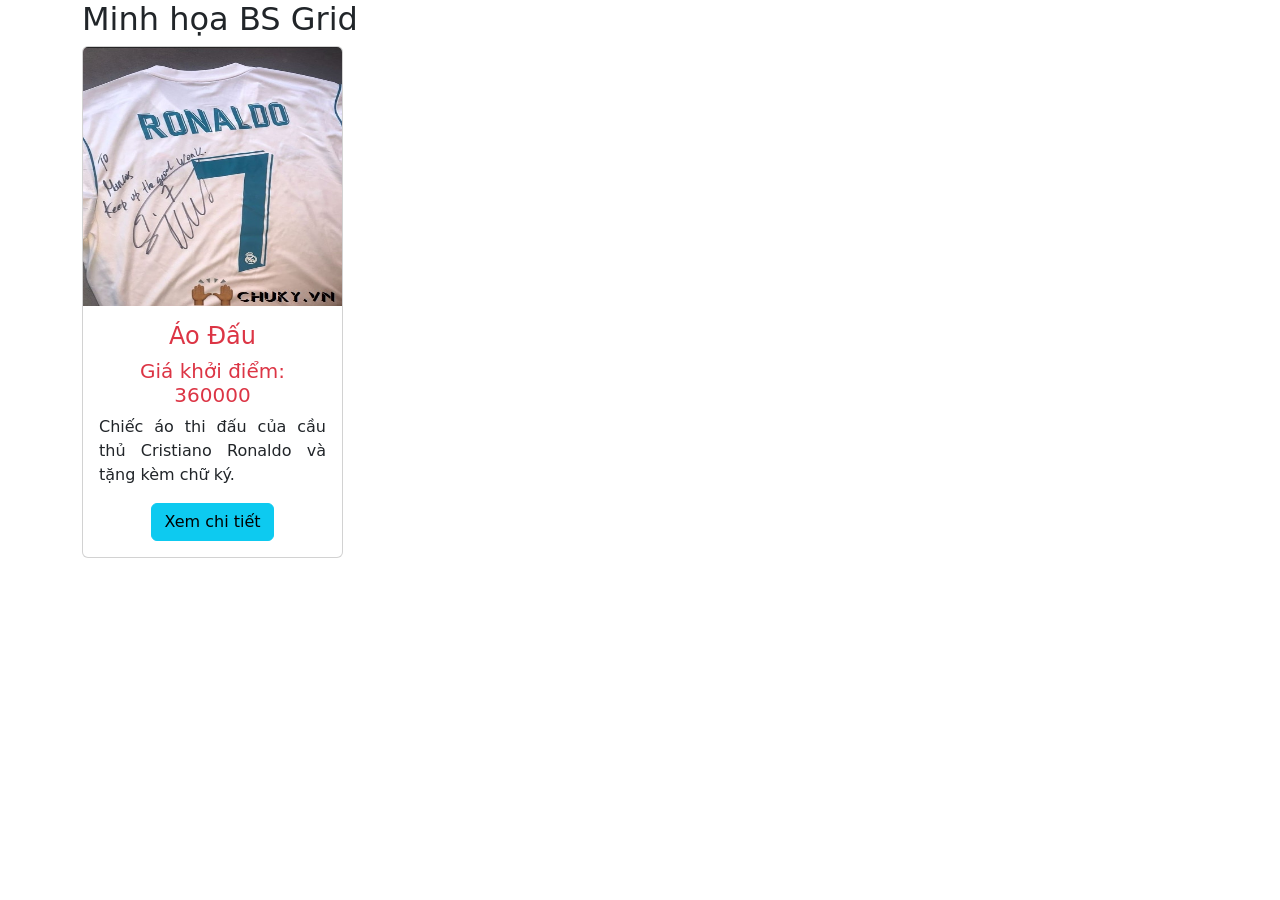
==== sanpham.html @ fbd32de6 "thuan" ====
<!DOCTYPE html>
<html>
    <head>
        <title>Danh sách sản phẩm</title>
        <meta charset="utf-8">
        <!-- Latest compiled and minified CSS -->
<link href="https://cdn.jsdelivr.net/npm/bootstrap@5.3.8/dist/css/bootstrap.min.css" rel="stylesheet">

<!-- Latest compiled JavaScript -->
<script src="https://cdn.jsdelivr.net/npm/bootstrap@5.3.8/dist/js/bootstrap.bundle.min.js"></script>
    </head>
    <body>
        <div class="container">
            <h2>Minh họa BS Grid</h2>
            <div class="row row-cols-1 row-cols-md-4 g-4">
                <div class="col text-center">
                    <div class = "card product-item">
                        <div class ="ratio ratio-1x1 product-image">
                            <img src ="assets/images/aodau.jpg"alt= "Áo Đấu"class="card-img-top">
                        </div>
                        <!--Có thể tùy chỉnh style = "max-width:200px; width:100%"-->
                        <div class ="card-body product-info">
                            <h4 class ="card-title text-danger">Áo Đấu</h4>
                            <h5 class ="text-danger">Giá khởi điểm: 360000</h5>
                            <p style ="text-align:justify">
                                Chiếc áo thi đấu của cầu thủ Cristiano Ronaldo và tặng kèm chữ ký.
                            </p>
                            <a href ="#"class = "btn btn-info">Xem chi tiết</a>
                        </div>
                    </div>
                </div>
            </div>
        </div>
    </body>
</html>
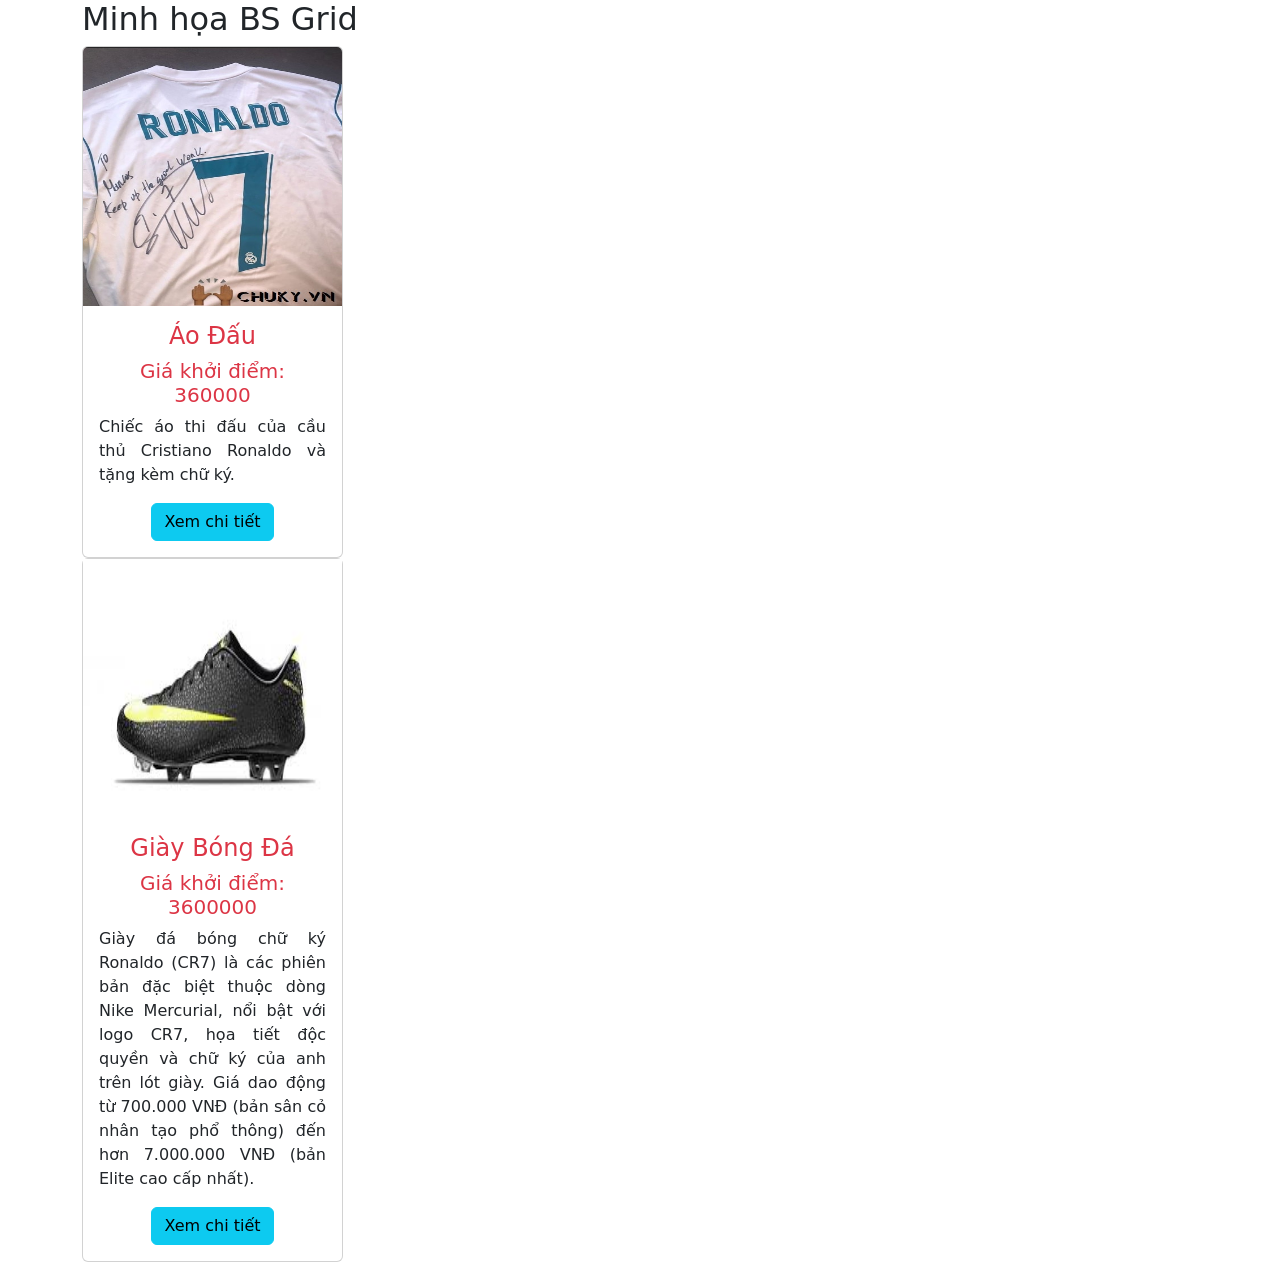
==== commit 99d73daf: "thuan" ====
--- a/sanpham.html
+++ b/sanpham.html
@@ -12,7 +12,7 @@
     <body>
         <div class="container">
             <h2>Minh họa BS Grid</h2>
-            <div class="row row-cols-1 row-cols-md-4 g-4">
+            <div class="row row-cols-md-4 g-4">
                 <div class="col text-center">
                     <div class = "card product-item">
                         <div class ="ratio ratio-1x1 product-image">
@@ -30,6 +30,25 @@
                     </div>
                 </div>
             </div>
+
+            <div class="row row-cols-1 row-cols-md-4 g-4">
+                <div class="col text-center">
+                    <div class = "card product-item">
+                        <div class ="ratio ratio-1x1 product-image">
+                            <img src ="assets/images/giay.jfif"alt= Giày Bóng Đá"class="card-img-top">
+                        </div>
+                        <!--Có thể tùy chỉnh style = "max-width:200px; width:100%"-->
+                        <div class ="card-body product-info">
+                            <h4 class ="card-title text-danger">Giày Bóng Đá</h4>
+                            <h5 class ="text-danger">Giá khởi điểm: 3600000</h5>
+                            <p style ="text-align:justify">
+                                Giày đá bóng chữ ký Ronaldo (CR7) là các phiên bản đặc biệt thuộc dòng Nike Mercurial, nổi bật với logo CR7, họa tiết độc quyền và chữ ký của anh trên lót giày. Giá dao động từ 700.000 VNĐ (bản sân cỏ nhân tạo phổ thông) đến hơn 7.000.000 VNĐ (bản Elite cao cấp nhất).
+                            </p>
+                            <a href ="#"class = "btn btn-info">Xem chi tiết</a>
+                        </div>
+                    </div>
+                </div>
+            </div>
         </div>
     </body>
 </html>
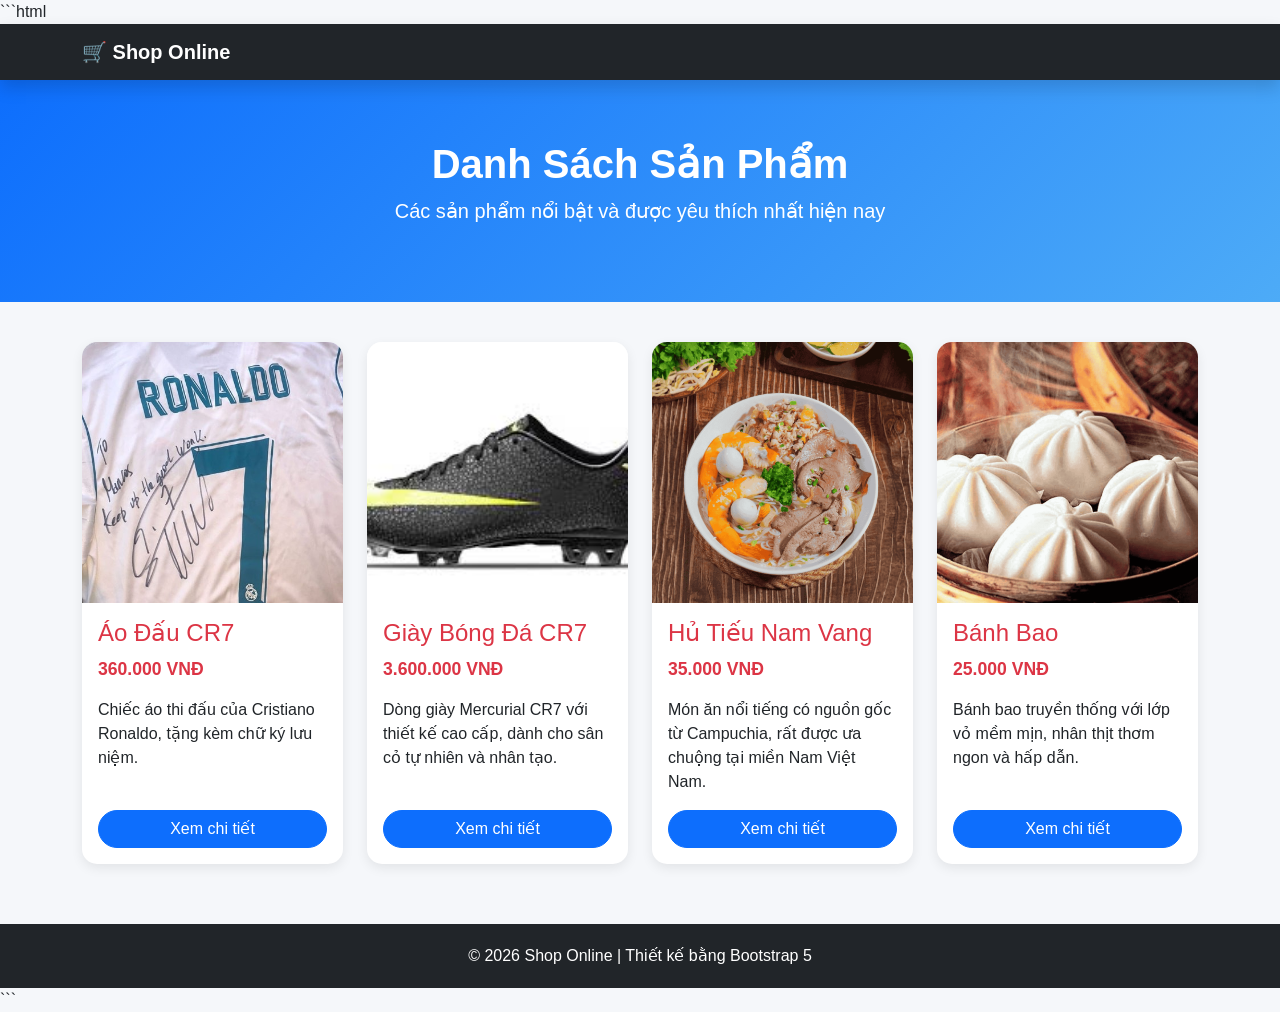
==== commit 70ca8bda: "thuan" ====
--- a/sanpham.html
+++ b/sanpham.html
@@ -1,54 +1,232 @@
+```html
 <!DOCTYPE html>
-<html>
-    <head>
-        <title>Danh sách sản phẩm</title>
-        <meta charset="utf-8">
-        <!-- Latest compiled and minified CSS -->
-<link href="https://cdn.jsdelivr.net/npm/bootstrap@5.3.8/dist/css/bootstrap.min.css" rel="stylesheet">
-
-<!-- Latest compiled JavaScript -->
-<script src="https://cdn.jsdelivr.net/npm/bootstrap@5.3.8/dist/js/bootstrap.bundle.min.js"></script>
-    </head>
-    <body>
+<html lang="vi">
+<head>
+    <meta charset="UTF-8">
+    <meta name="viewport" content="width=device-width, initial-scale=1.0">
+    <title>Danh Sách Sản Phẩm</title>
+
+    <!-- Bootstrap 5 -->
+    <link href="https://cdn.jsdelivr.net/npm/bootstrap@5.3.8/dist/css/bootstrap.min.css" rel="stylesheet">
+
+    <style>
+        body{
+            background:#f5f7fa;
+            font-family: Arial, Helvetica, sans-serif;
+        }
+
+        .hero{
+            background: linear-gradient(135deg,#0d6efd,#4dabf7);
+            color:white;
+            padding:60px 0;
+            margin-bottom:40px;
+            text-align:center;
+        }
+
+        .hero h1{
+            font-weight:bold;
+        }
+
+        .product-item{
+            height:100%;
+            border:none;
+            border-radius:15px;
+            overflow:hidden;
+            transition:all .3s ease;
+            box-shadow:0 4px 12px rgba(0,0,0,.08);
+        }
+
+        .product-item:hover{
+            transform:translateY(-8px);
+            box-shadow:0 10px 25px rgba(0,0,0,.15);
+        }
+
+        .product-image img{
+            width:100%;
+            height:100%;
+            object-fit:cover;
+        }
+
+        .product-info{
+            display:flex;
+            flex-direction:column;
+        }
+
+        .price{
+            color:#dc3545;
+            font-weight:bold;
+            font-size:1.1rem;
+        }
+
+        .btn-detail{
+            margin-top:auto;
+            border-radius:30px;
+        }
+
+        footer{
+            margin-top:60px;
+            background:#212529;
+            color:white;
+            text-align:center;
+            padding:20px;
+        }
+    </style>
+</head>
+
+<body>
+
+    <!-- Navbar -->
+    <nav class="navbar navbar-expand-lg navbar-dark bg-dark shadow">
         <div class="container">
-            <h2>Minh họa BS Grid</h2>
-            <div class="row row-cols-md-4 g-4">
-                <div class="col text-center">
-                    <div class = "card product-item">
-                        <div class ="ratio ratio-1x1 product-image">
-                            <img src ="assets/images/aodau.jpg"alt= "Áo Đấu"class="card-img-top">
-                        </div>
-                        <!--Có thể tùy chỉnh style = "max-width:200px; width:100%"-->
-                        <div class ="card-body product-info">
-                            <h4 class ="card-title text-danger">Áo Đấu</h4>
-                            <h5 class ="text-danger">Giá khởi điểm: 360000</h5>
-                            <p style ="text-align:justify">
-                                Chiếc áo thi đấu của cầu thủ Cristiano Ronaldo và tặng kèm chữ ký.
-                            </p>
-                            <a href ="#"class = "btn btn-info">Xem chi tiết</a>
-                        </div>
-                    </div>
-                </div>
-            </div>
-
-            <div class="row row-cols-1 row-cols-md-4 g-4">
-                <div class="col text-center">
-                    <div class = "card product-item">
-                        <div class ="ratio ratio-1x1 product-image">
-                            <img src ="assets/images/giay.jfif"alt= Giày Bóng Đá"class="card-img-top">
-                        </div>
-                        <!--Có thể tùy chỉnh style = "max-width:200px; width:100%"-->
-                        <div class ="card-body product-info">
-                            <h4 class ="card-title text-danger">Giày Bóng Đá</h4>
-                            <h5 class ="text-danger">Giá khởi điểm: 3600000</h5>
-                            <p style ="text-align:justify">
-                                Giày đá bóng chữ ký Ronaldo (CR7) là các phiên bản đặc biệt thuộc dòng Nike Mercurial, nổi bật với logo CR7, họa tiết độc quyền và chữ ký của anh trên lót giày. Giá dao động từ 700.000 VNĐ (bản sân cỏ nhân tạo phổ thông) đến hơn 7.000.000 VNĐ (bản Elite cao cấp nhất).
-                            </p>
-                            <a href ="#"class = "btn btn-info">Xem chi tiết</a>
-                        </div>
-                    </div>
-                </div>
-            </div>
+            <a class="navbar-brand fw-bold" href="#">
+                🛒 Shop Online
+            </a>
         </div>
-    </body>
-</html>+    </nav>
+
+    <!-- Banner -->
+    <section class="hero">
+        <div class="container">
+            <h1>Danh Sách Sản Phẩm</h1>
+            <p class="lead">
+                Các sản phẩm nổi bật và được yêu thích nhất hiện nay
+            </p>
+        </div>
+    </section>
+
+    <!-- Danh sách sản phẩm -->
+    <div class="container">
+
+        <div class="row row-cols-1 row-cols-md-2 row-cols-xl-4 g-4">
+
+            <!-- Áo đấu -->
+            <div class="col">
+                <div class="card product-item">
+                    <div class="ratio ratio-1x1 product-image">
+                        <img src="assets/images/aodau.jpg" alt="Áo Đấu">
+                    </div>
+
+                    <div class="card-body product-info">
+                        <h4 class="card-title text-danger">
+                            Áo Đấu CR7
+                        </h4>
+
+                        <p class="price">
+                            360.000 VNĐ
+                        </p>
+
+                        <p>
+                            Chiếc áo thi đấu của Cristiano Ronaldo,
+                            tặng kèm chữ ký lưu niệm.
+                        </p>
+                        <a href="https://vanauthentic.com/ao-dau-adidas-al-nassr-san-nha-2425-ronaldo-039jp0459039"
+
+                        <a href="#" class="btn btn-primary btn-detail">
+                            Xem chi tiết
+                        </a>
+                    </div>
+                </div>
+            </div>
+
+            <!-- Giày -->
+            <div class="col">
+                <div class="card product-item">
+                    <div class="ratio ratio-1x1 product-image">
+                        <img src="assets/images/giay.jfif" alt="Giày Bóng Đá">
+                    </div>
+
+                    <div class="card-body product-info">
+                        <h4 class="card-title text-danger">
+                            Giày Bóng Đá CR7
+                        </h4>
+
+                        <p class="price">
+                            3.600.000 VNĐ
+                        </p>
+
+                        <p>
+                            Dòng giày Mercurial CR7 với thiết kế cao cấp,
+                            dành cho sân cỏ tự nhiên và nhân tạo.
+                        </p>
+                        <a href="https://neymarsport.com/collections/giay-co-nhan-tao?utm_source=google&utm_medium=pmax&utm_content=1mOrder&gad_source=1&gad_campaignid=23898141493&gbraid=0AAAAADjaWygVP-yq9y4r4wKALRJlograK&gclid=Cj0KCQjwi8nRBhDhARIsAHZf_pbFfFNHDD5CxA1_RvkagpS9GiEW4Q3uXJWcRBXHcBzaTNgzrt3uuCAaAgOZEALw_wcB"
+
+                        <a href="#" class="btn btn-primary btn-detail">
+                            Xem chi tiết
+                        </a>
+                    </div>
+                </div>
+            </div>
+
+            <!-- Hủ tiếu -->
+            <div class="col">
+                <div class="card product-item">
+                    <div class="ratio ratio-1x1 product-image">
+                        <img src="assets/images/hutieu.png" alt="Hủ Tiếu Nam Vang">
+                    </div>
+
+                    <div class="card-body product-info">
+                        <h4 class="card-title text-danger">
+                            Hủ Tiếu Nam Vang
+                        </h4>
+
+                        <p class="price">
+                            35.000 VNĐ
+                        </p>
+
+                        <p>
+                            Món ăn nổi tiếng có nguồn gốc từ Campuchia,
+                            rất được ưa chuộng tại miền Nam Việt Nam.
+                        </p>
+                        <a href="https://vinwonders.com/vi/wonderpedia/news/hu-tieu-nam-vang-sai-gon/"
+
+                        <a href="#" class="btn btn-primary btn-detail">
+                            Xem chi tiết
+                        </a>
+                    </div>
+                </div>
+            </div>
+
+            <!-- Bánh bao -->
+            <div class="col">
+                <div class="card product-item">
+                    <div class="ratio ratio-1x1 product-image">
+                        <img src="assets/images/banhbao.png" alt="Bánh Bao">
+                    </div>
+
+                    <div class="card-body product-info">
+                        <h4 class="card-title text-danger">
+                            Bánh Bao
+                        </h4>
+
+                        <p class="price">
+                            25.000 VNĐ
+                        </p>
+
+                        <p>
+                            Bánh bao truyền thống với lớp vỏ mềm mịn,
+                            nhân thịt thơm ngon và hấp dẫn.
+                        </p>
+                       <a href="https://mibanhbao.vn/?srsltid=AfmBOop12VVXSXpjAOJf5vXfpuHjMOxfdpdvnZWXAp_ZemJ_yhJ3O1c0"
+
+                        <a href="#" class="btn btn-primary btn-detail">
+                            Xem chi tiết
+                        </a >
+                    </div>
+                </div>
+            </div>
+
+        </div>
+
+    </div>
+
+    <!-- Footer -->
+    <footer>
+        <p class="mb-0">
+            © 2026 Shop Online | Thiết kế bằng Bootstrap 5
+        </p>
+    </footer>
+
+    <script src="https://cdn.jsdelivr.net/npm/bootstrap@5.3.8/dist/js/bootstrap.bundle.min.js"></script>
+</body>
+</html>
+```
